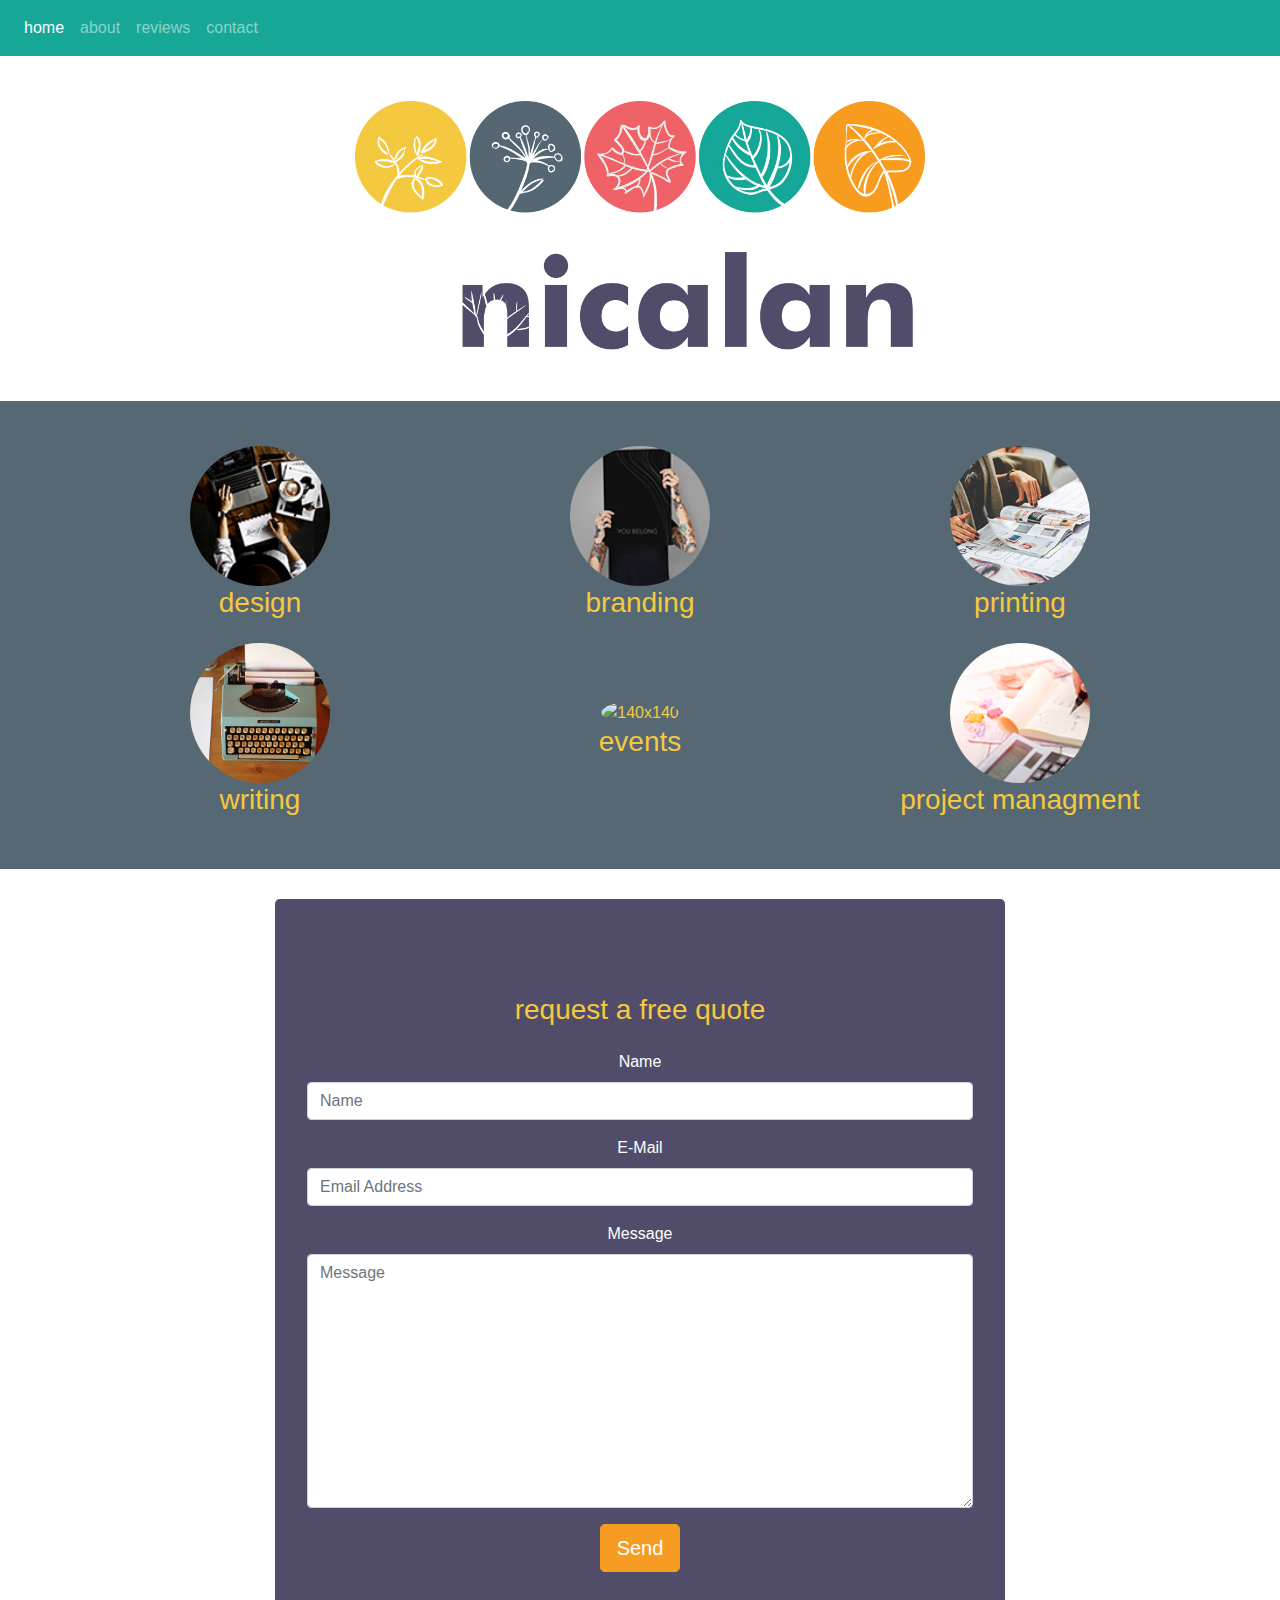
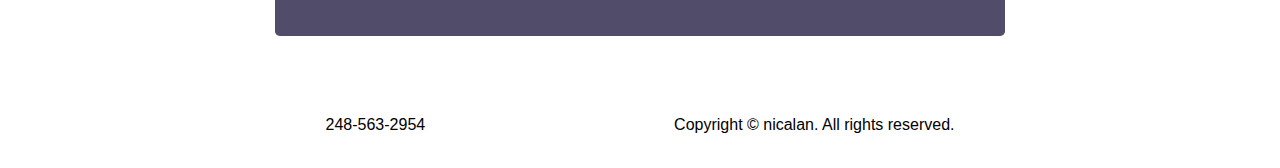
==== index.html @ 6856b950 "making links work like they should" ====
<!DOCTYPE html>
<html lang="en">
  <head>
    <meta charset="UTF-8">
    <meta http-equiv="X-UA-Compatible" content="IE=edge">
    <meta name="viewport" content="width=device-width, initial-scale=1">
    <title>Nicalan</title>
    <!-- Bootstrap -->
    <link href="css/bootstrap-4.2.1.css" rel="stylesheet">
  </head>
  <body>
  <nav class="navbar navbar-expand-lg bg-light navbar-dark">
  <button class="navbar-toggler" type="button" data-toggle="collapse" data-target="#navbarNavDropdown" aria-controls="navbarNavDropdown" aria-expanded="false" aria-label="Toggle navigation">
    <span class="navbar-toggler-icon"></span>
  </button>
  <div class="collapse navbar-collapse" id="navbarNavDropdown">
    <ul class="navbar-nav">
      <li class="nav-item active">
        <a class="nav-link" href="#">home <span class="sr-only">(current)</span></a>
      </li>
      <li class="nav-item">
        <a class="nav-link" href="#">about</a>
      </li>
		 <li class="nav-item">
        <a class="nav-link" href="#">reviews</a>
      </li>
		<li class="nav-item">
        <a class="nav-link" href="#">contact</a>
      </li>
    </ul>
  </div>
</nav>
    </nav>
    <header>

      <div>
        <div class="container">
          <div class="row">
            <div class="col-12 text-center ">
				 <img src="nicalan.jpg" alt="logo" class="col-lg-12 col-md-12 col-sm-12" style="width: auto; height: 300px;" data-holder-rendered="true">
			 
		    </div>
          </div>
        </div>
      </div>
    </header>
    <section class="container-2">
      <div class="container ">
        <div class="row">
          <div class="col-lg-4 col-md-6 col-sm-12 text-center">
            <a href="/design"><img class="rounded-circle" alt="140x140" style="width: 140px; height: 140px;" src="Assets/Images/design_cropped.jpg" data-holder-rendered="true"></a>
            <h3><a href="/design">design</a></h3>
          </div>
          <div class="col-lg-4 col-md-6 col-sm-12 text-center">
            <a href="/branding"><img class="rounded-circle" alt="140x140" style="width: 140px; height: 140px;" src="Assets/Images/branding_cropped.jpg" data-holder-rendered="true"></a>
            <h3><a href="/branding">branding</a></h3>
          </div>
          <div class="col-lg-4 col-md-6 col-sm-12 text-center">
            <a href="/printing"><img class="rounded-circle" alt="140x140" style="width: 140px; height: 140px;" src="Assets/Images/print_2" data-holder-rendered="true"></a>
            <h3>printing</h3>
          </div>
          <div class="col-lg-4 col-md-6 col-sm-12 text-center">
            <a href="/writing"><img class="rounded-circle" alt="140x140" style="width: 140px; height: 140px;" src="Assets/Images/writing_cropped.jpg" data-holder-rendered="true"></a>
            <h3><a href="/writing">writing</a></h3>
          </div>
          <div class="col-lg-4 col-md-6 col-sm-12 text-center">
            <a href="/events"><img class="rounded-circle" alt="140x140" style="width: 140px; height: 140px;" src="Assets/Images/events.jpg" data-holder-rendered="true"></a>
            <h3><a href="/events">events</a></h3>
          </div>
          <div class="col-lg-4 col-md-6 col-sm-12 text-center">
            <a href="/projectmanagement
					 "><img class="rounded-circle" alt="140x140" style="width: 140px; height: 140px;" src="Assets/Images/accounting_cropped.jpg" data-holder-rendered="true"></a>
            <h3>project managment </h3>
          </div>
        </div>
        <div class="row"> </div>
</div>
<div class="container"> </div>
    </section>
    <div class="container">
      <div class="row">
        <div class="col-12 col-md-8 mx-auto">
          <div class="jumbotron">
            <div class="row text-center">
              <div class="text-center col-12">
                <h3>request a free quote</h3>
              </div>
              <div class="text-center col-12">
                <!-- CONTACT FORM https://github.com/jonmbake/bootstrap3-contact-form -->
                <form id="feedbackForm" class="text-center" method="POST"action="https://formspree.io/nichole@nicalan.com">
                  <div class="form-group">
                    <label for="name">Name</label>
                    <input type="text" class="form-control" id="name" name="name" placeholder="Name" aria-describedby="nameHelp">
                    <span id="nameHelp" class="form-text text-muted" style="display: none;">Please enter your name.</span>
                  </div>
                  <div class="form-group">
                    <label for="email">E-Mail</label>
                    <input type="email" class="form-control" id="email" name="email" placeholder="Email Address" aria-describedby="emailHelp">
                    <span id="emailHelp" class="form-text text-muted" style="display: none;">Please enter a valid e-mail address.</span>
                  </div>
                  <div class="form-group">
                    <label for="message">Message</label>
                    <textarea rows="10" cols="100" class="form-control" id="message" name="message" placeholder="Message" aria-describedby="messageHelp"></textarea>
                    <span id="messageHelp" class="form-text text-muted" style="display: none;">Please enter a message.</span>
                  </div>
                  <button type="submit" class="btn btn-primary btn-lg"> Send</button>
                </form>
              </div>
            </div>
          </div>
        </div>
      </div>
  </div>
    <footer class="text-center">
      <div class="container">
        <div class="row">
          <div class="col-12">
            <p>248-563-2954&nbsp; &nbsp; &nbsp; &nbsp; &nbsp; &nbsp; &nbsp; &nbsp; &nbsp; &nbsp; &nbsp; &nbsp; &nbsp; &nbsp; &nbsp; &nbsp; &nbsp; &nbsp; &nbsp; &nbsp; &nbsp; &nbsp; &nbsp; &nbsp; &nbsp; &nbsp; &nbsp; &nbsp; Copyright © nicalan. All rights reserved.</p>
          </div>
        </div>
      </div>
    </footer>
    <!-- jQuery (necessary for Bootstrap's JavaScript plugins) --> 
    <script src="js/jquery-3.3.1.min.js"></script> 
    <!-- Include all compiled plugins (below), or include individual files as needed --> 
    <script src="js/popper.min.js"></script> 
    <script src="js/bootstrap-4.2.1.js"></script>
</body>
</html>
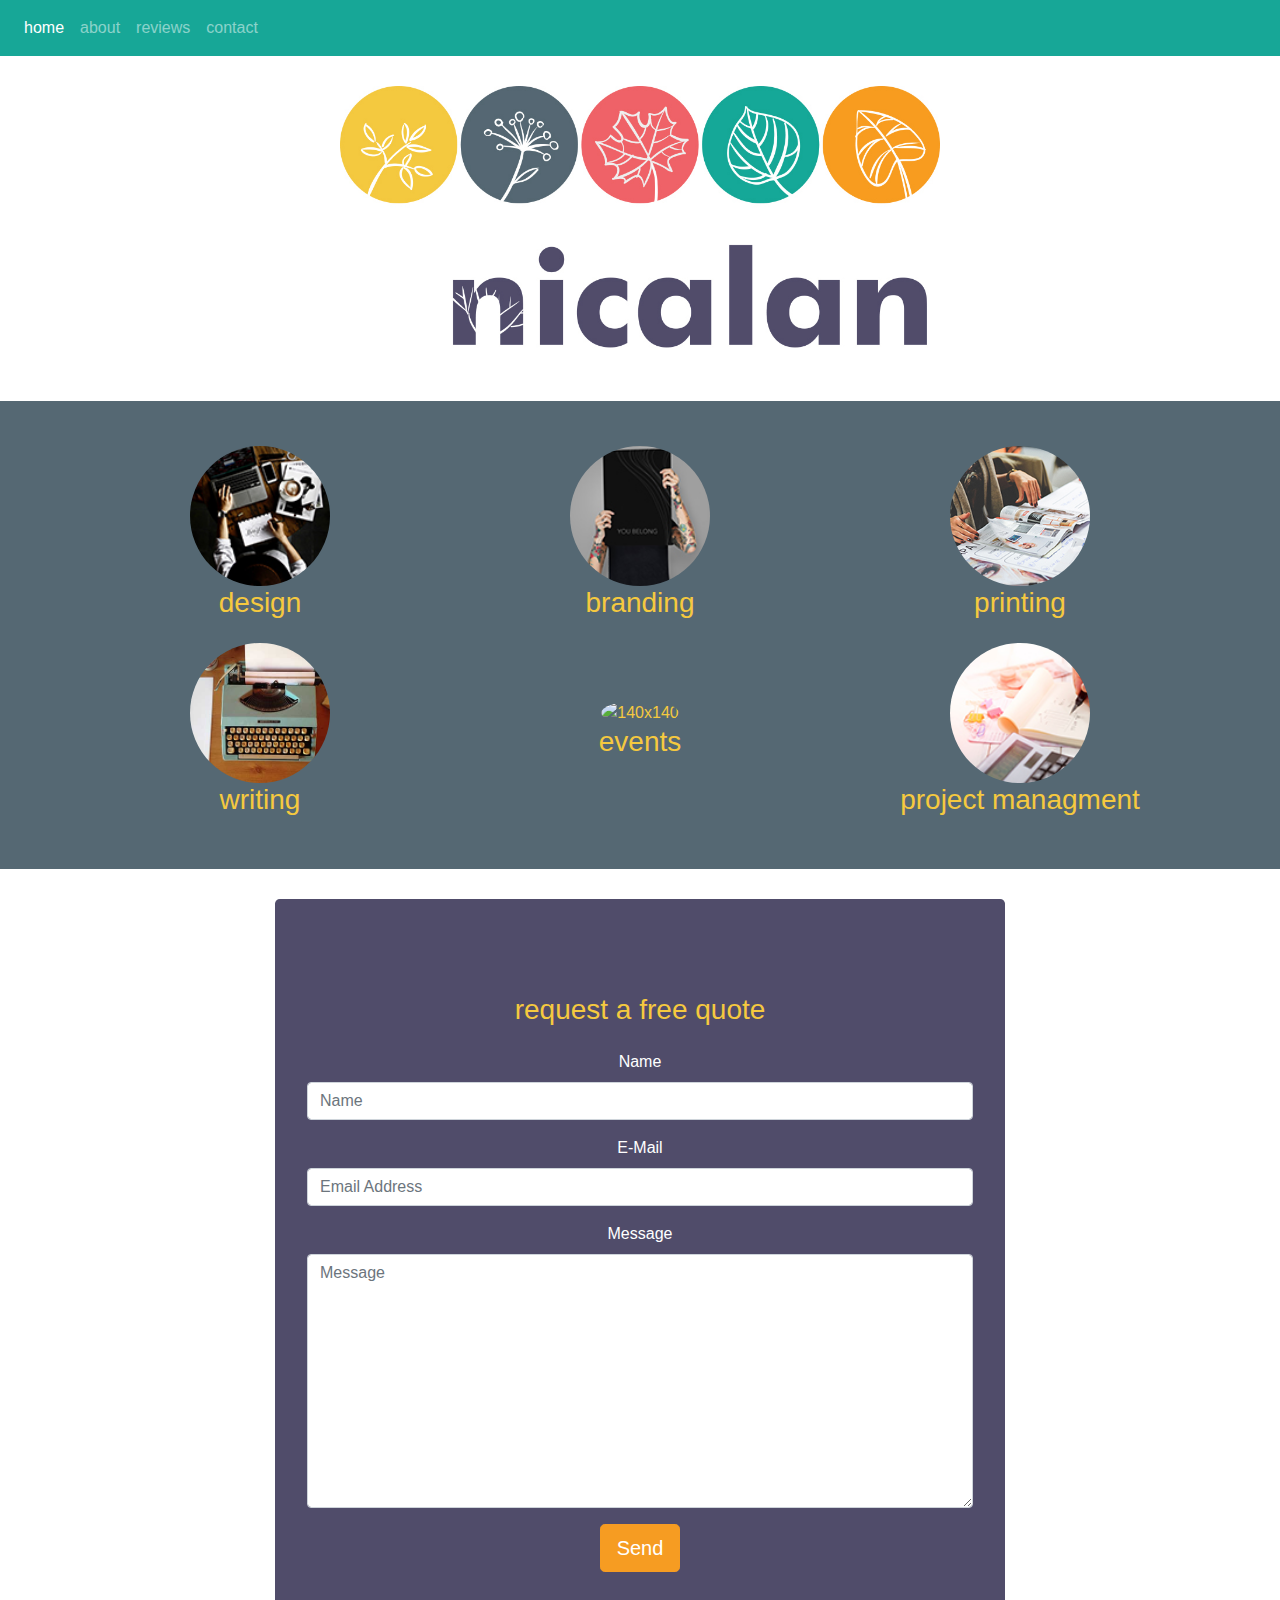
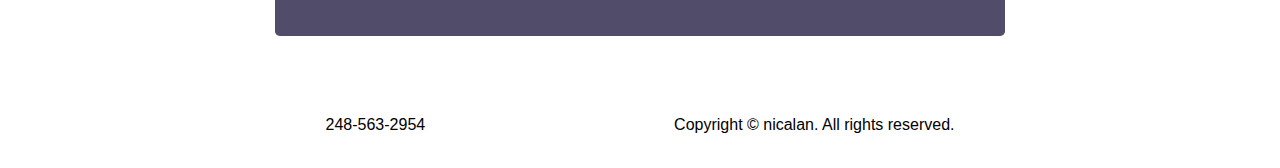
==== commit 4398fb1a: "images" ====
--- a/index.html
+++ b/index.html
@@ -37,7 +37,7 @@
         <div class="container">
           <div class="row">
             <div class="col-12 text-center ">
-				 <img src="nicalan.jpg" alt="logo" class="col-lg-12 col-md-12 col-sm-12" style="width: auto; height: 300px;" data-holder-rendered="true">
+				 <img src="/nicalan.jpg" alt="logo" class="img-fluid" style="width: auto; height: 300px;" data-holder-rendered="true">
 			 
 		    </div>
           </div>
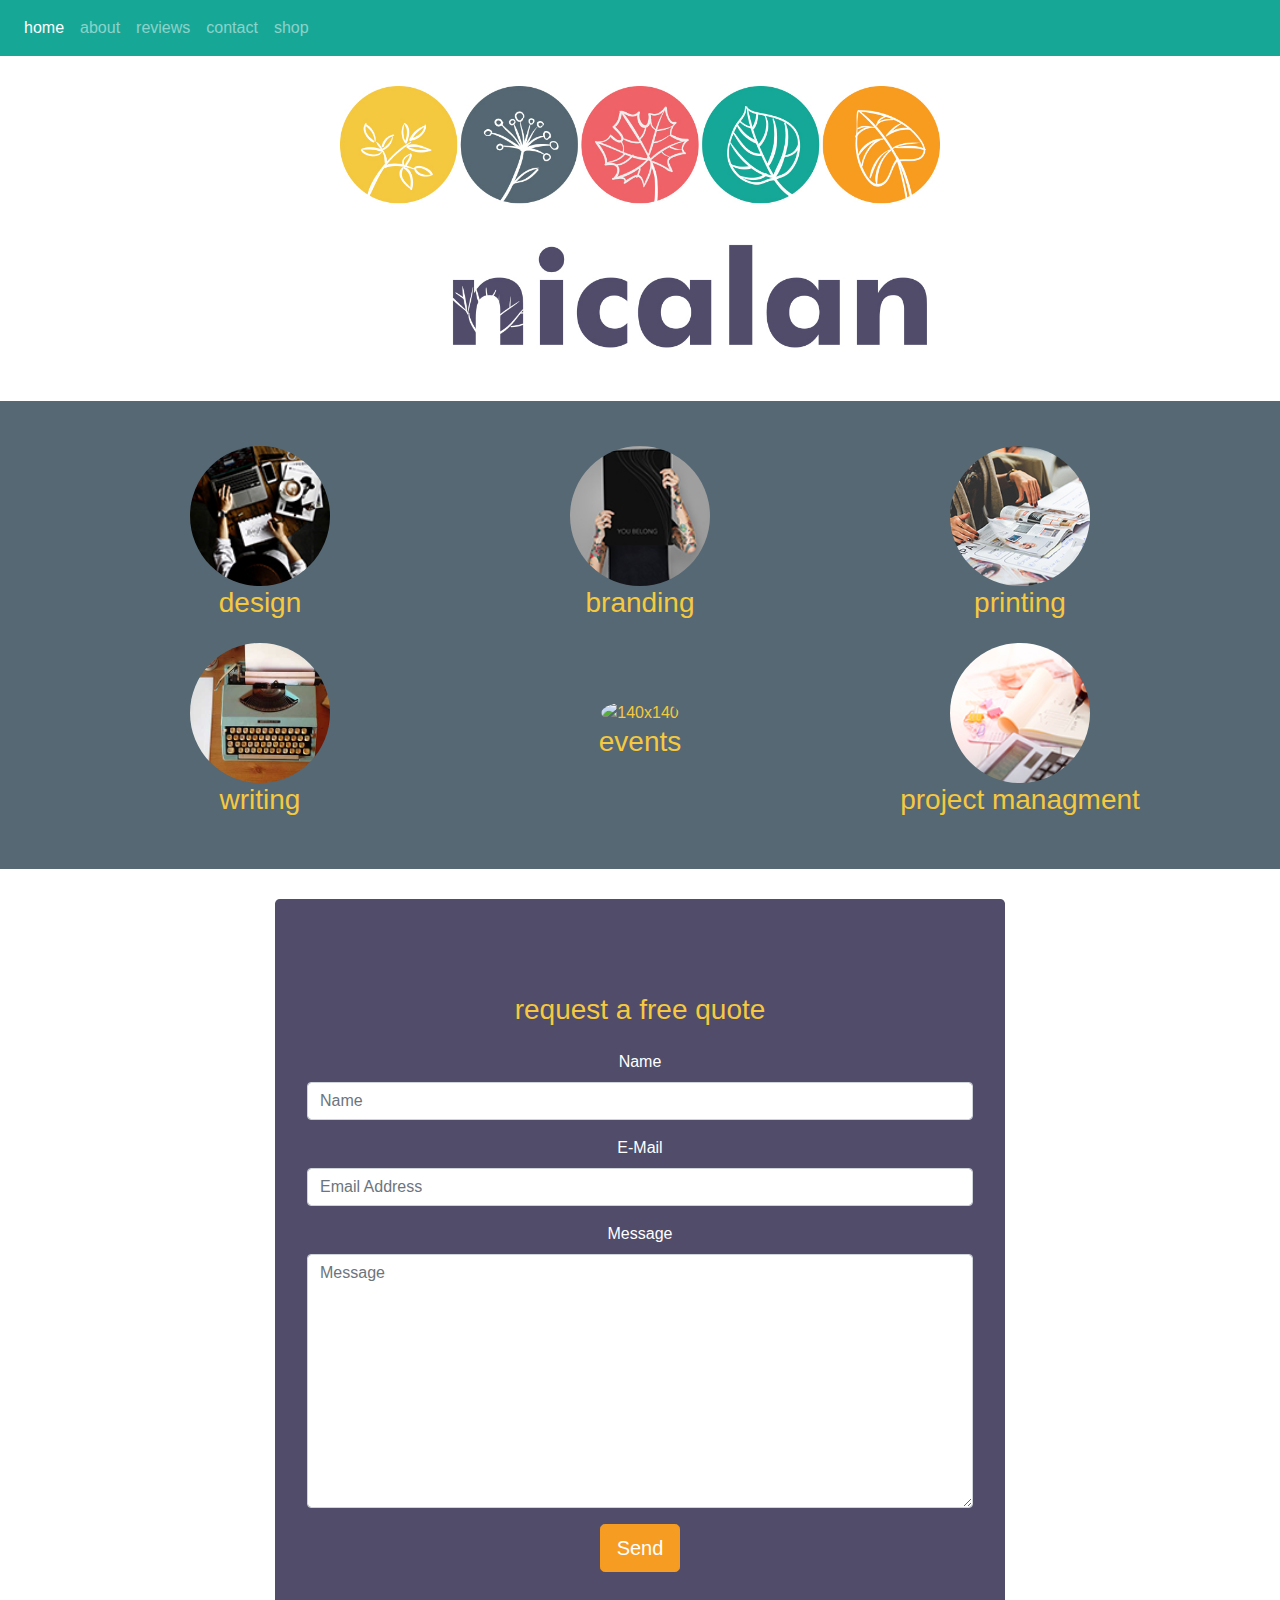
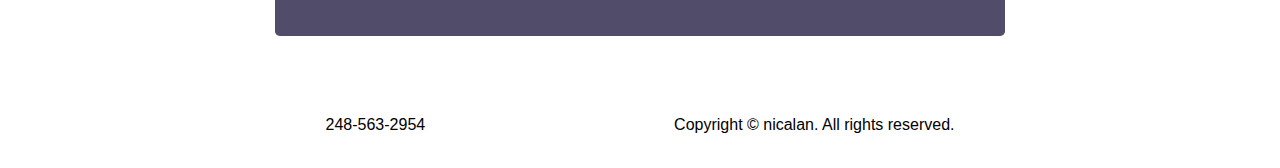
==== commit 47e69c71: "adding shop tab" ====
--- a/index.html
+++ b/index.html
@@ -19,25 +19,26 @@
         <a class="nav-link" href="#">home <span class="sr-only">(current)</span></a>
       </li>
       <li class="nav-item">
-        <a class="nav-link" href="#">about</a>
-      </li>
+        <a class="nav-link" href="/about">about</a>
+     </li>
 		 <li class="nav-item">
-        <a class="nav-link" href="#">reviews</a>
+        <a class="nav-link" href="https://search.google.com/local/writereview?placeid=ChIJKW1zK3VjI4gR1jkJ-_AftOM">reviews</a>
       </li>
 		<li class="nav-item">
-        <a class="nav-link" href="#">contact</a>
+        <a class="nav-link" href="/contact">contact</a>
+			<li class="nav-item">
+        <a class="nav-link" href="https://www.etsy.com/shop/Nicalan">shop</a>
       </li>
     </ul>
   </div>
 </nav>
-    </nav>
     <header>
 
       <div>
         <div class="container">
           <div class="row">
             <div class="col-12 text-center ">
-				 <img src="/nicalan.jpg" alt="logo" class="img-fluid" style="width: auto; height: 300px;" data-holder-rendered="true">
+				 <img src="nicalan.jpg" alt="logo" class="img-fluid" style="width: auto; height: 300px;" data-holder-rendered="true">
 			 
 		    </div>
           </div>
@@ -60,8 +61,8 @@
             <h3>printing</h3>
           </div>
           <div class="col-lg-4 col-md-6 col-sm-12 text-center">
-            <a href="/writing"><img class="rounded-circle" alt="140x140" style="width: 140px; height: 140px;" src="Assets/Images/writing_cropped.jpg" data-holder-rendered="true"></a>
-            <h3><a href="/writing">writing</a></h3>
+            <a href="https://nicalanwildthings.wordpress.com"><img class="rounded-circle" alt="140x140" style="width: 140px; height: 140px;" src="Assets/Images/writing_cropped.jpg" data-holder-rendered="true"></a>
+            <h3><a href="https://nicalanwildthings.wordpress.com">writing</a></h3>
           </div>
           <div class="col-lg-4 col-md-6 col-sm-12 text-center">
             <a href="/events"><img class="rounded-circle" alt="140x140" style="width: 140px; height: 140px;" src="Assets/Images/events.jpg" data-holder-rendered="true"></a>
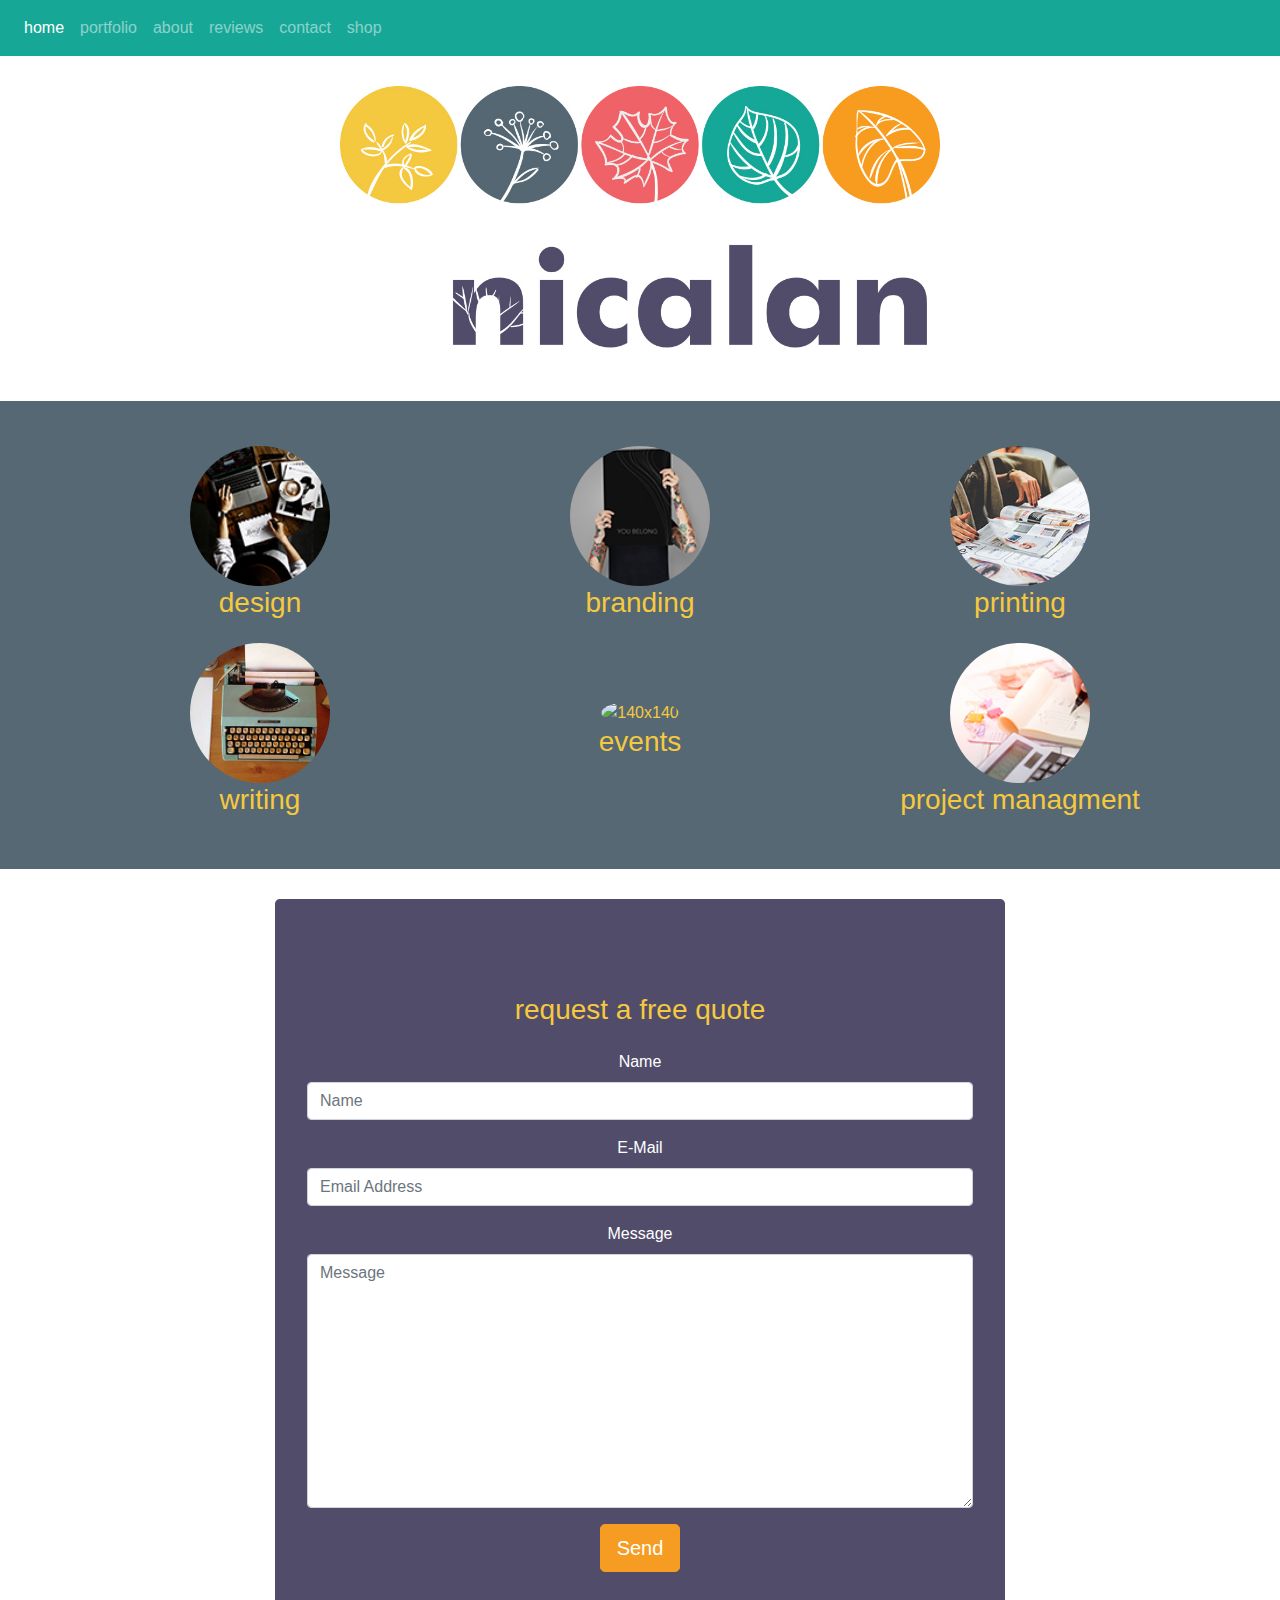
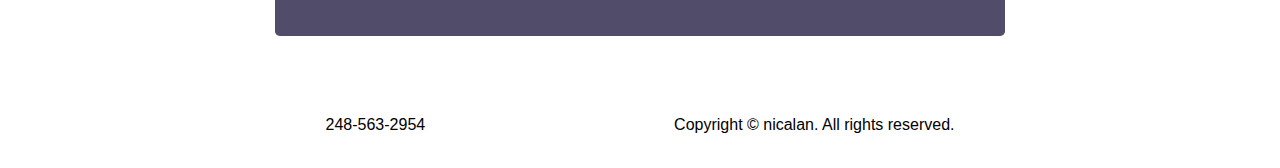
==== commit ed8a3a86: "adding portfolio page" ====
--- a/index.html
+++ b/index.html
@@ -18,6 +18,9 @@
       <li class="nav-item active">
         <a class="nav-link" href="#">home <span class="sr-only">(current)</span></a>
       </li>
+         <li class="nav-item">
+        <a class="nav-link" href="https://nichole46.wixsite.com/nicalandesigns">portfolio</a>
+     </li>
       <li class="nav-item">
         <a class="nav-link" href="/about">about</a>
      </li>
